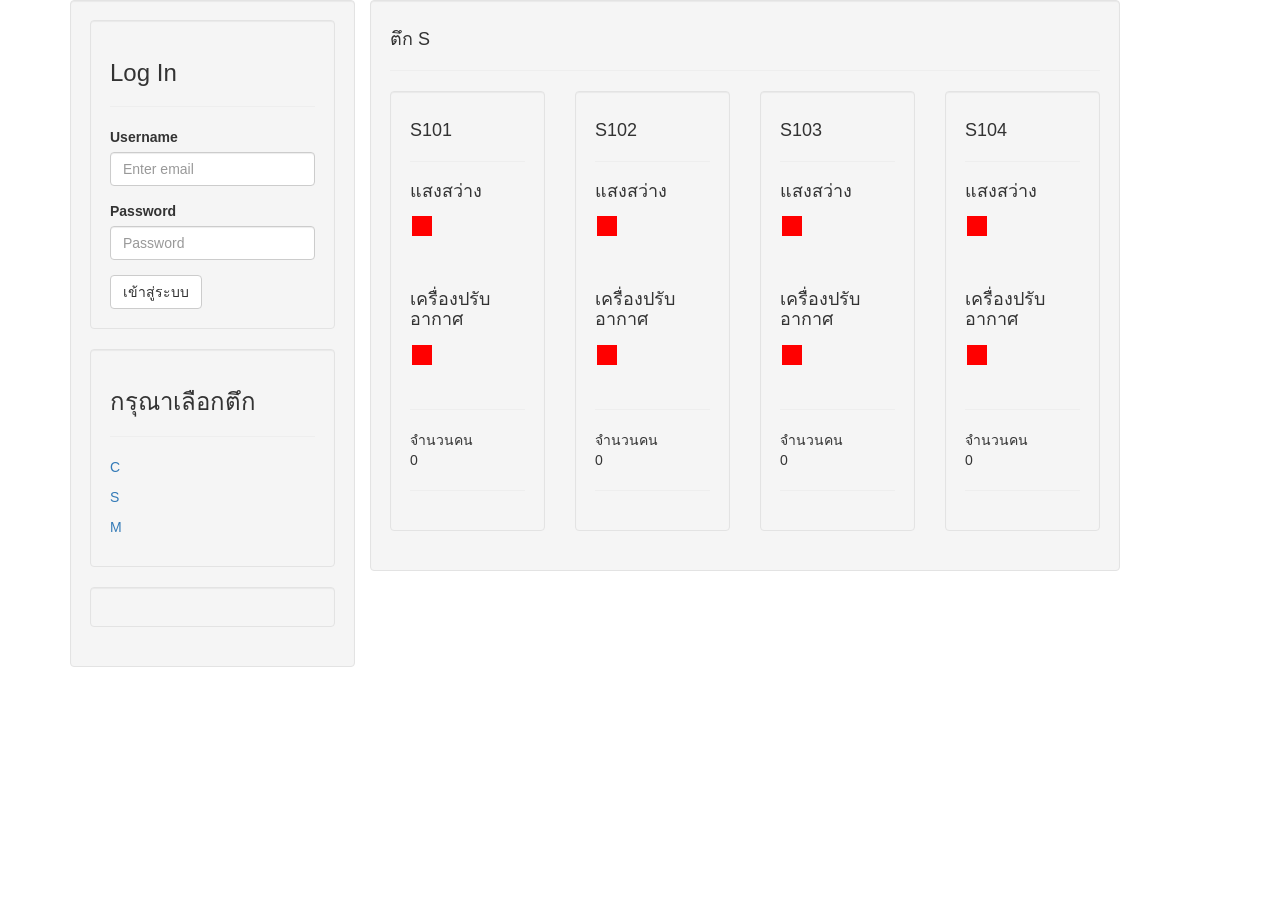
==== project v.0.2/index.html @ 8a84d265 "Add" ====
<!DOCTYPE html>

<html lang="en">

<head>


    <script src="https://www.gstatic.com/firebasejs/3.7.4/firebase.js"></script>


    <meta charset="utf-8">
    <meta name="viewport" content="width=device-width, initial-scale=1">
    <link rel="stylesheet" href="https://maxcdn.bootstrapcdn.com/bootstrap/3.3.7/css/bootstrap.min.css">
    <link rel="stylesheet" href="css/css.css">
    <script src="css/css.css"></script>

    <script src="https://ajax.googleapis.com/ajax/libs/jquery/3.2.0/jquery.min.js"></script>
    <script src="https://maxcdn.bootstrapcdn.com/bootstrap/3.3.7/js/bootstrap.min.js"></script>
    <script src="js/jquery-3.2.0.min.js"></script>
    <script src="js/bootstrap.min.js"></script>
    <script src="js/login.js"></script>




    <title>หน้าหลัก</title>
</head>

<body>



    <div class="container">
        <div class="container-fluid">
            <div class="row">
                <div class="col-sm-3 well">
                    <div class="from">
                        <div class="well">
                            <div class="login-from">
                                <div class="tab-content">
                                    <div id="login-tab" class="tab-from-group">
                                        <form>
                                            <div class="form-group">
                                                <h3>Log In
                                                    <hr>
                                                </h3>
                                                <label for="txt_email">Username</label>
                                                <input type="email" class="form-control" id="txt-email" placeholder="Enter email">
                                            </div>
                                            <div class="form-group">
                                                <label for="txt_pass">Password</label>
                                                <input type="password" class="form-control" id="txt-pass" placeholder="Password">
                                            </div>
                                        </form>
                                    </div>
                                    <div id="logout-tap" class="tab-from-group" style="display: none;">
                                        <div class="form-group">
                                            <h3>Log Out
                                                <hr>
                                            </h3>
                                            <p id="user-data"></p>
                                        </div>
                                    </div>
                                </div>

                                <button id="id-button" type="sign in" class="btn btn-default" onclick="check(this.BtnLogIn)">เข้าสู่ระบบ</button> 
                            </div>
                        </div>
                    </div>


                    <div class="well">
                        <h3>
                            กรุณาเลือกตึก
                            <hr>
                        </h3>
                        <p>
                            <a href="#">C</a>
                        </p>
                        <p>
                            <a href="#">S</a>
                        </p>
                        <p>
                            <a href="#">M</a>
                        </p>

                    </div>

                    <div class="well" </div>

                    </div>
                </div>

                <div class="container-fludid">
                    <div class="row">
                        <div class="col-md-8" a ng-href="page2.html">
                            <div class="well" id="well-id">

                                <h4>ตึก S </h4>
                                <hr>

                                <!--S101-->
                                <div class="row">
                                    <div class="col-md-3">
                                        <div class="well">

                                            <h4>S101</span>

                                            </h4>
                                            <hr>
                                            <h4>แสงสว่าง</h4>
                                            </right>
                                            <div>
                                                <button id="button"></button>
                                                <button id="button1" style="display:none"></button>
                                            </div>
                                            <br><br>
                                            <h4>เครื่องปรับอากาศ </h4>
                                            <div>
                                                <button id="button"></button>
                                                <button id="button1" style="display:none"></button>
                                            </div>
                                            <br>
                                            <hr>จำนวนคน
                                            <p id="userinRoom">0</p>
                                            <hr>
                                        </div>
                                    </div>

                                    <!--S102-->
                                    <div class="col-md-3">
                                        <div class="well">
                                            <h4>S102</h4>
                                            </a>
                                            <hr>
                                            <h4>แสงสว่าง</h4>
                                            </right>
                                            <div>
                                                <button id="button"></button>
                                                <button id="button1" style="display:none"></button>
                                            </div>
                                            <br><br>
                                            <h4>เครื่องปรับอากาศ </h4>
                                            <div>
                                                <button id="button"></button>
                                                <button id="button1" style="display:none"></button>
                                            </div>
                                            <br>
                                            <hr>จำนวนคน
                                            <p id="userinRoom">0</p>
                                            <hr>

                                        </div>
                                    </div>


                                    <!--S103-->
                                    <div class="col-md-3">
                                        <div class="well">

                                            <h4>S103</h4>
                                            </a>
                                            <hr>
                                            <h4>แสงสว่าง</h4>
                                            </right>
                                            <div>
                                                <button id="button"></button>
                                                <button id="button1" style="display:none"></button>
                                            </div>
                                            <br><br>
                                            <h4>เครื่องปรับอากาศ </h4>
                                            <div>
                                                <button id="button"></button>
                                                <button id="button1" style="display:none"></button>
                                            </div>
                                            <br>
                                            <hr>จำนวนคน
                                            <p id="userinRoom">0</p>
                                            <hr>
                                        </div>
                                    </div>

                                    <!--S104-->
                                    <div class="col-md-3">
                                        <div class="well">
                                            <h4>S104</h4>
                                            </a>
                                            <hr>
                                            <h4>แสงสว่าง</h4>
                                            </right>
                                            <div>

                                                <button id="button"></button>
                                                <button id="button1" style="display:none"></button>
                                            </div>
                                            <br><br>
                                            <h4>เครื่องปรับอากาศ </h4>
                                            <div>
                                                <button id="button"></button>
                                                <button id="button1" style="display:none"></button>
                                            </div>
                                            <br>
                                            <hr>จำนวนคน
                                            <p id="userinRoom">0</p>
                                            <hr>
                                        </div>
                                    </div>
                                    <div class="container-fludid">
                                    </div>
                                </div>
                            </div>

                            <div class="well" id="well-id" style="display: none;">
                                <div class="container-fluid">
                                    <div class="row">
                                        <div class="col-sm-12">
                                            <nav aria-label="...">
                                                <ul class="pager">
                                                    <div class="well">
                                                        <li class="previous">
                                                            <a href="index.html" onclick="mySlide('previous');"> <span aria-hidden="true">&larr;</span>ย้อนกลับ</a>
                                                        </li>


                                                        <center>
                                                            <h4 id="room">ห้อง S101 </h4>
                                                        </center>


                                                        <div class="row">
                                                            <div id="container">

                                                                <script src="js/highcharts.js" src="connectFirebase.js">
                                                                    document.write('Highcharts');
                                                                    document.write('current');
                                                                </script>

                                                            </div>

                                                            <hr>

                                                            <div class="col-lg-4">
                                                                <img src="https://maxcdn.icons8.com/iOS7/PNG/100/Very_Basic/idea-100.png" title="Idea" width="100">
                                                                <h4>แสงสว่าง</h4><br>
                                                                <!--toggle button-->
                                                                <label class="switch" id="Light_Row_one">
                                                            <input onclick="Light_Row_one.set(+this.checked)"  type="checkbox" checked><div class="slider round"></div></label><br>
                                                            </div>
                                                            <img src="https://maxcdn.icons8.com/iOS7/PNG/100/Household/air_conditioner-100.png" title="Air Conditioner" width="100">

                                                            <h4>เครื่องปรับอากาศ</h4>
                                                            <br>
                                                            <!--toggle button-->

                                                            <label class="switch" id="Airone">
                                                                    <input onclick="Airone.set(+this.checked)"  type="checkbox" checked><div class="slider round"></div> </label><br>
                                                        </div>

                                                    </div>
                                        </div>

                                    </div>
                                    </ul>
                                    </nav>
                                </div>
                            </div>
                        </div>



                        <script src="https://code.highcharts.com/highcharts.js"></script>
                        <script src="https://code.highcharts.com/modules/exporting.js"></script>
                        <!--<script src="js/jquery-3.2.0.min.js"></script>-->
                        <!--<script src="js/bootstrap.min.js"></script>-->
                        <script src="https://code.jquery.com/jquery-3.1.1.min.js"></script>
                        <!--<script src="https://code.highcharts.com/highcharts.js"></script>
                        <script src="https://code.highcharts.com/modules/exporting.js"></script>-->
                        <script src="js/jquery-3.2.0.min.js"></script>
                        <script src="js/bootstrap.min.js"></script>
                        <script src="js/connectFirebase.js"></script>
                        <script src="js/login.js"></script>








</body>

</html>
---- project v.0.2/css/css.css ----
.switch {
    position: relative;
    display: inline-block;
    width: 60px;
    height: 34px;
}

.switch input {
    display: none;
}

.slider.round {
    border-radius: 34px;
}

.slider.round:before {
    border-radius: 50%;
}

.slider {
    position: absolute;
    cursor: pointer;
    top: 0;
    left: 0;
    right: 0;
    bottom: 0;
    background-color: red;
    -webkit-transition: .4s;
    transition: .4s;
}

.slider:before {
    position: absolute;
    content: "";
    height: 26px;
    width: 26px;
    left: 4px;
    bottom: 4px;
    background-color: white;
    -webkit-transition: .4s;
    transition: .4s;
}

input:checked+.slider {
    background-color: green;
}


}
input:focus+.slider {
    box-shadow: 0 0 1px #2196F3;
}
input:checked+.slider:before {
    -webkit-transform: translateX(26px);
    -ms-transform: translateX(26px);
    transform: translateX(26px);
}

/* Rounded sliders */
.slider.round {
    border-radius: 34px;
}
.slider.round:before {
    border-radius: 50%;
}

#button {
    background-color: red; 
    border: none;
    color: white;
    padding: 10px 10px;
    text-align: center;
    text-decoration: none;
    display: inline-block;
    font-size: 16px;
    margin: 4px 2px;
    -webkit-transition-duration: 0.4s; 
    
}

#button1 {
    background-color:green; 
    border: none;
    color: white;
    padding: 10px 10px;
    text-align: center;
    text-decoration: none;
    display: inline-block;
    font-size: 16px;
    margin: 4px 2px;
    -webkit-transition-duration: 0.4s; 
    transition-duration: 0.4s;
    
}

#buttoncursor {
    background-color: #4CAF50; /* Green */
    border: none;
    color: white;
    padding: 15px 32px;
    text-align: center;
    text-decoration: none;
    display: inline-block;
    font-size: 16px;
    margin: 4px 2px;
    cursor: pointer;
}

.buttondisabled {
    opacity: 0.6;
    cursor: not-allowed;
}
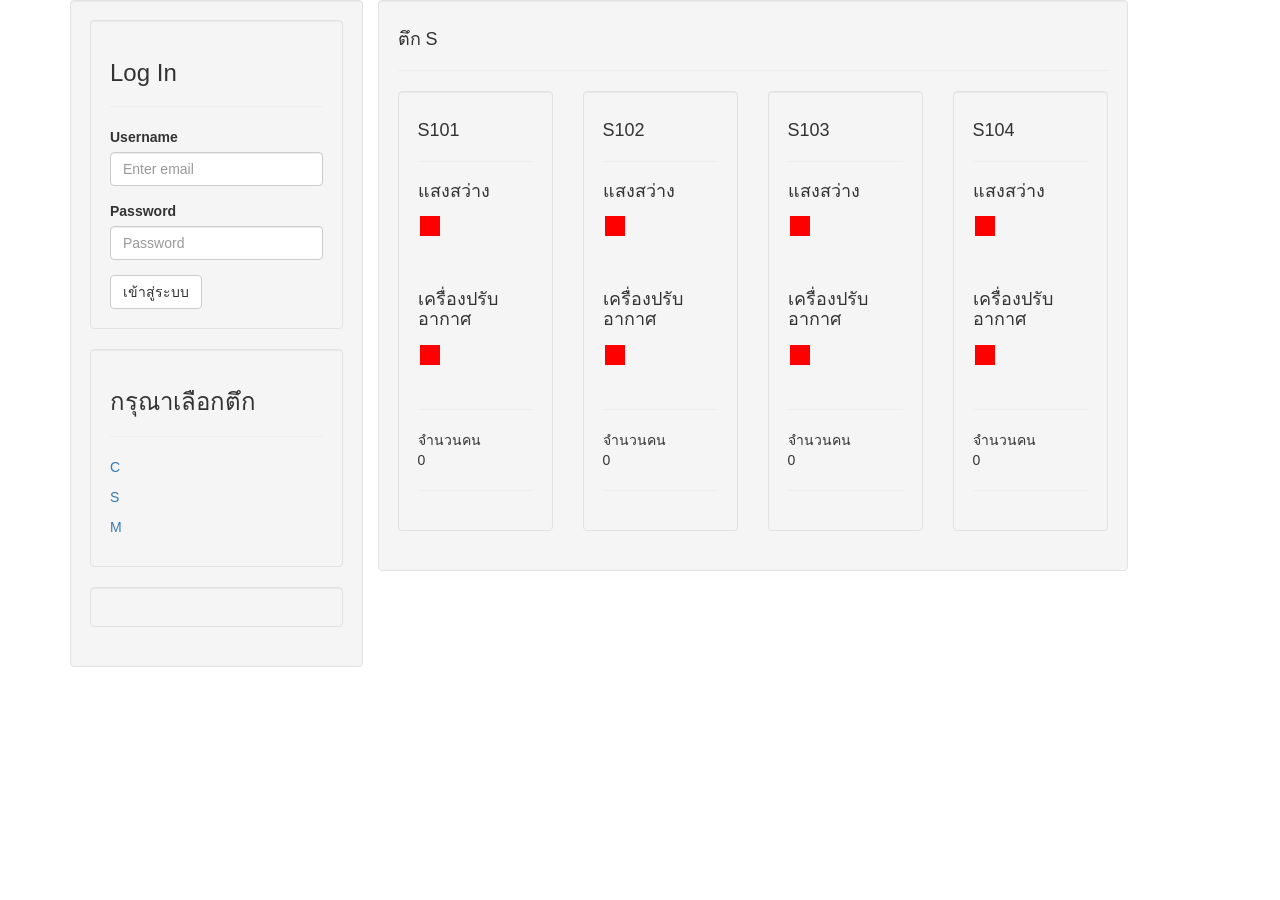
==== commit b8fd3de1: "adddddddddddddddd" ====
--- a/project v.0.2/index.html
+++ b/project v.0.2/index.html
@@ -31,7 +31,7 @@
 
 
     <div class="container">
-        <div class="container-fluid">
+        <div class="container">
             <div class="row">
                 <div class="col-sm-3 well">
                     <div class="from">
@@ -63,7 +63,7 @@
                                     </div>
                                 </div>
 
-                                <button id="id-button" type="sign in" class="btn btn-default" onclick="check(this.BtnLogIn)">เข้าสู่ระบบ</button> 
+                                <button id="id-button" type="sign in" class="btn btn-default" onclick="check(this.BtnLogIn)">เข้าสู่ระบบ</button>
                             </div>
                         </div>
                     </div>
@@ -91,7 +91,7 @@
                     </div>
                 </div>
 
-                <div class="container-fludid">
+                <div class="container">
                     <div class="row">
                         <div class="col-md-8" a ng-href="page2.html">
                             <div class="well" id="well-id">
@@ -205,10 +205,14 @@
                                             <hr>
                                         </div>
                                     </div>
-                                    <div class="container-fludid">
+                                    <div class="container-fluid">
                                     </div>
                                 </div>
                             </div>
+
+
+
+
 
                             <div class="well" id="well-id" style="display: none;">
                                 <div class="container-fluid">
@@ -217,6 +221,9 @@
                                             <nav aria-label="...">
                                                 <ul class="pager">
                                                     <div class="well">
+
+
+
                                                         <li class="previous">
                                                             <a href="index.html" onclick="mySlide('previous');"> <span aria-hidden="true">&larr;</span>ย้อนกลับ</a>
                                                         </li>
@@ -229,12 +236,13 @@
 
                                                         <div class="row">
                                                             <div id="container">
-
-                                                                <script src="js/highcharts.js" src="connectFirebase.js">
-                                                                    document.write('Highcharts');
-                                                                    document.write('current');
-                                                                </script>
-
+                                                                <div class="col-lg-4">
+                                                                    <script src="js/highcharts.js" src="connectFirebase.js">
+                                                                        document.write('Highcharts');
+                                                                        document.write('current');
+                                                                    </script>
+
+                                                                </div>
                                                             </div>
 
                                                             <hr>
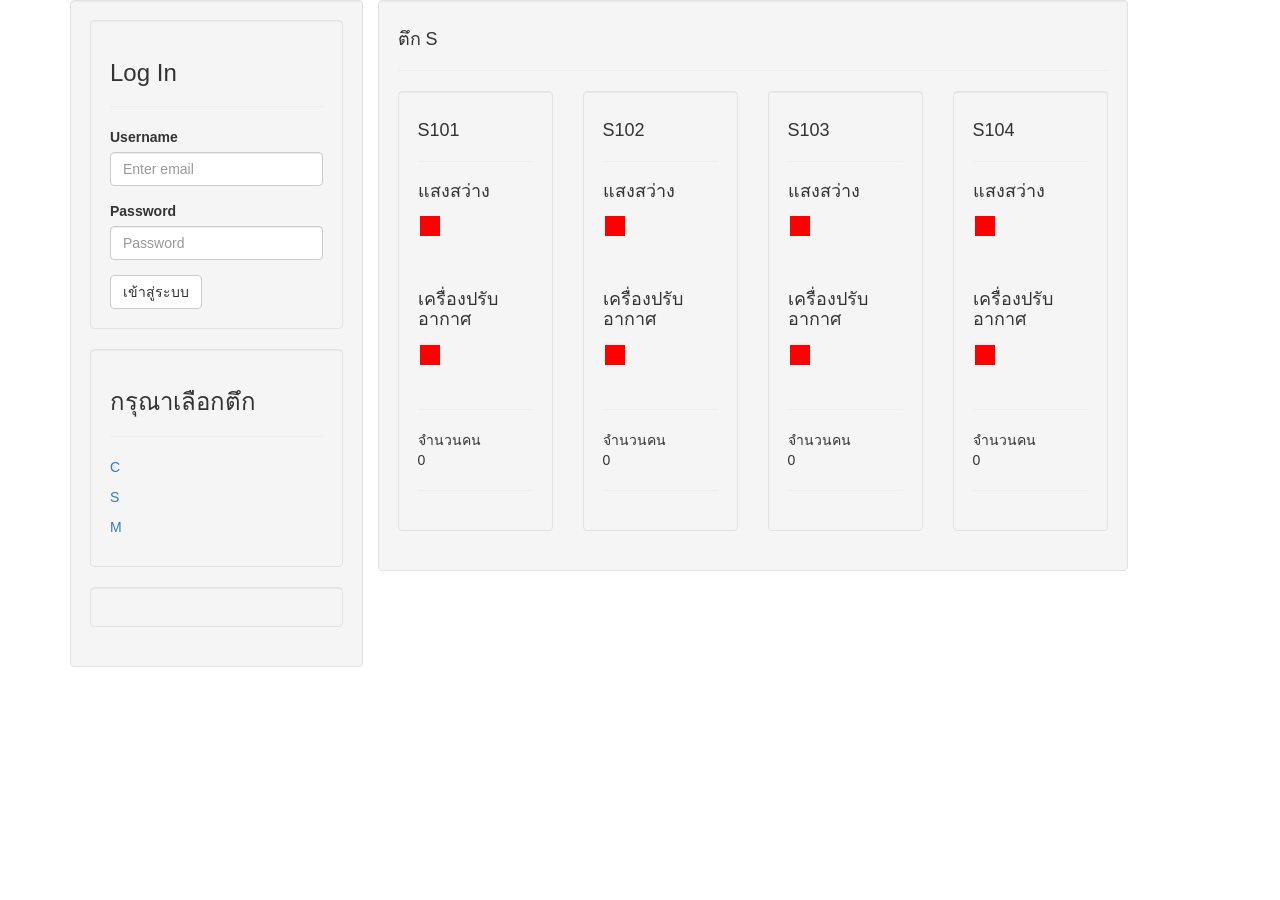
==== commit 28a83247: "โค้ดบอดเสร้จแล้ว" ====
--- a/project v.0.2/index.html
+++ b/project v.0.2/index.html
@@ -27,8 +27,6 @@
 </head>
 
 <body>
-
-
 
     <div class="container">
         <div class="container">
@@ -62,13 +60,10 @@
                                         </div>
                                     </div>
                                 </div>
-
                                 <button id="id-button" type="sign in" class="btn btn-default" onclick="check(this.BtnLogIn)">เข้าสู่ระบบ</button>
                             </div>
                         </div>
                     </div>
-
-
                     <div class="well">
                         <h3>
                             กรุณาเลือกตึก
@@ -210,10 +205,6 @@
                                 </div>
                             </div>
 
-
-
-
-
                             <div class="well" id="well-id" style="display: none;">
                                 <div class="container-fluid">
                                     <div class="row">
@@ -261,7 +252,7 @@
                                                             <!--toggle button-->
 
                                                             <label class="switch" id="Airone">
-                                                                    <input onclick="Airone.set(+this.checked)"  type="checkbox" checked><div class="slider round"></div> </label><br>
+                                                                    <input onclick="addArr(1)"  type="checkbox" checked><div class="slider round"></div> </label><br>
                                                         </div>
 
                                                     </div>
@@ -278,21 +269,12 @@
 
                         <script src="https://code.highcharts.com/highcharts.js"></script>
                         <script src="https://code.highcharts.com/modules/exporting.js"></script>
-                        <!--<script src="js/jquery-3.2.0.min.js"></script>-->
-                        <!--<script src="js/bootstrap.min.js"></script>-->
                         <script src="https://code.jquery.com/jquery-3.1.1.min.js"></script>
-                        <!--<script src="https://code.highcharts.com/highcharts.js"></script>
-                        <script src="https://code.highcharts.com/modules/exporting.js"></script>-->
                         <script src="js/jquery-3.2.0.min.js"></script>
                         <script src="js/bootstrap.min.js"></script>
                         <script src="js/connectFirebase.js"></script>
                         <script src="js/login.js"></script>
-
-
-
-
-
-
+                        <script src="js/Queue.js"></script>
 
 
 </body>
